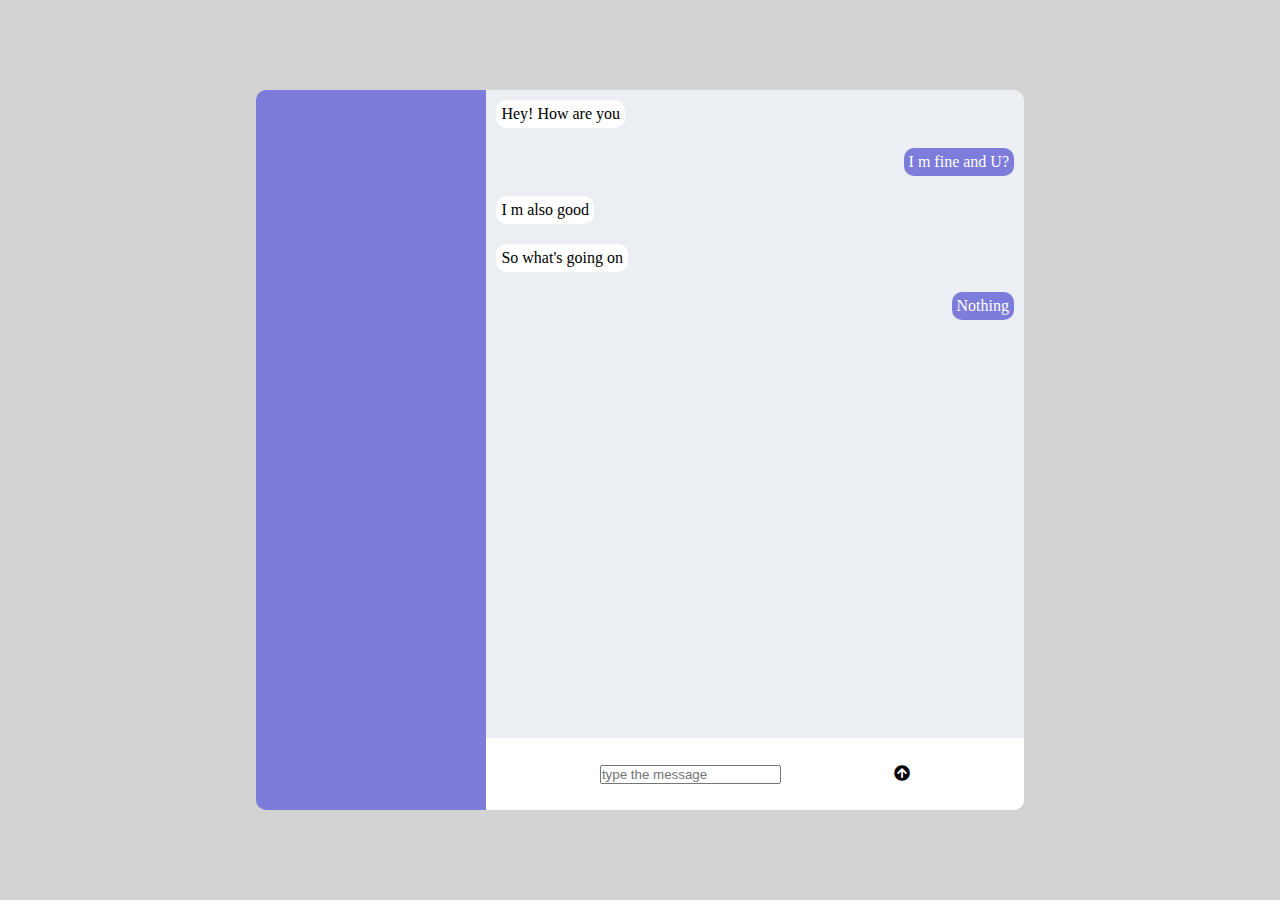
==== index.html @ 76995e73 "First step" ====
<!DOCTYPE html>
<html lang="en">
<head>
    <meta charset="UTF-8">
    <meta http-equiv="X-UA-Compatible" content="IE=edge">
    <meta name="viewport" content="width=device-width, initial-scale=1.0">
    <title>Realtime-chat-App</title>
    <link rel="stylesheet" href="style.css">
    <link rel="stylesheet" href="https://cdnjs.cloudflare.com/ajax/libs/font-awesome/5.15.4/css/all.min.css">
</head>
<body>
    <div class="content">
        <div class="chat-content">
            <div class="chat-profile">
                
            </div>
            <div class="chat-box">
                <div class="chat-list">
                 <div class="chat left">
                   Hey! How are you
                 </div>
                 <div class="chat right">
                  I m fine and U?
                 </div>
                 <div class="chat left">
                     I m also good
                 </div>
                 <div class="chat left">
                     So what's going on
                 </div>
                 <div class="chat right">
                     Nothing
                 </div>
                 
                </div>
                <div class="chat-type-box">
               <input type="text" id="send-chat" placeholder="type the message">
               <div class="send">
                <i class="fas fa-arrow-circle-up"></i>
               </div>
                </div>
            </div>
        </div>
    </div>
    <script src="script.js"></script>
</body>
</html>
---- style.css ----
*{
    box-sizing: border-box;
    margin: 0px;
    padding: 0px;
}
.content{
    height: 100vh;
    width: 100vw;
    background: lightgray;
display: flex;
justify-content: center;
align-items: center;

}
.chat-content{
height: 80%;
width: 60%;
display: flex;
 
}
.chat-profile{
    background-color: #7D7CDA;
    height: 100%;
    width: 30%;
    border-top-left-radius: 10px;
    border-bottom-left-radius: 10px;

}
.chat-box{
background: #EBEEF2;
height: 100%;
width: 70%;
border-top-right-radius: 10PX;
border-bottom-right-radius: 10px;
}
.chat-list{
height: 90%;
overflow: auto;
}
.chat{
margin: 10px;
display: flex;
align-items: center;
border-radius: 10px;
padding: 5px;
}
.left{
    background: white;
    float: left;
    clear: both;
}
.right{
background: #7d7cda;
color: white;
float: right;
clear: both;
}
.chat-type-box{
background: white;
border-bottom-right-radius: 10px;
height: 10%;
display: flex;
align-items: center;
justify-content: space-evenly;
}
#send-chat{

}
.send{

}
.fas{

}
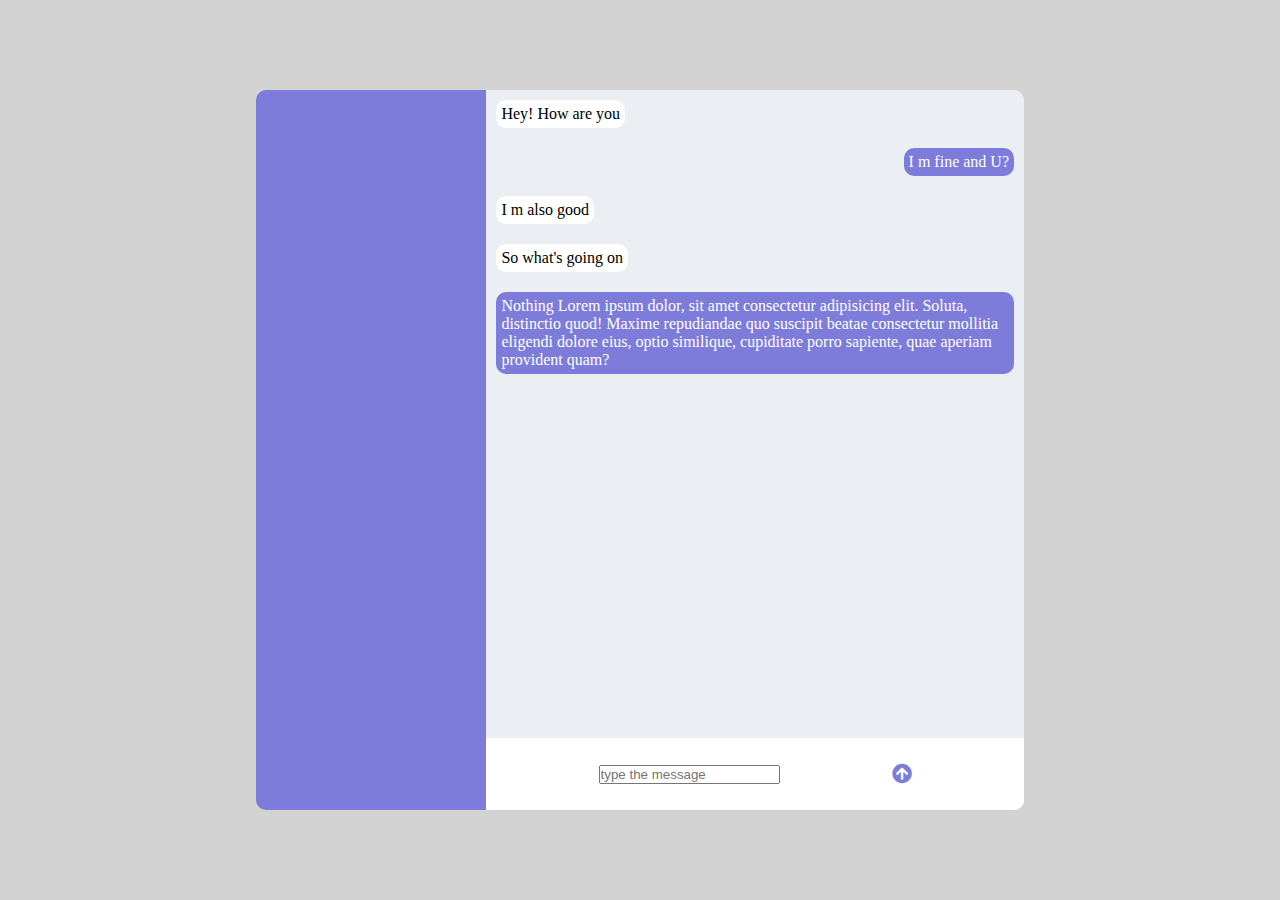
==== commit 523e7d8a: "Second commit" ====
--- a/index.html
+++ b/index.html
@@ -29,13 +29,15 @@
                      So what's going on
                  </div>
                  <div class="chat right">
-                     Nothing
+                     Nothing Lorem ipsum dolor, sit amet consectetur adipisicing elit. Soluta, distinctio 
+                     quod! Maxime repudiandae quo suscipit beatae consectetur mollitia eligendi dolore eius,
+                      optio similique, cupiditate porro sapiente, quae aperiam provident quam?
                  </div>
                  
                 </div>
                 <div class="chat-type-box">
-               <input type="text" id="send-chat" placeholder="type the message">
-               <div class="send">
+               <input type="text" id="chat" placeholder="type the message">
+               <div class="send" id="send">
                 <i class="fas fa-arrow-circle-up"></i>
                </div>
                 </div>
--- a/style.css
+++ b/style.css
@@ -35,7 +35,7 @@
 }
 .chat-list{
 height: 90%;
-overflow: auto;
+overflow-y: auto;
 }
 .chat{
 margin: 10px;
@@ -64,11 +64,19 @@
 justify-content: space-evenly;
 }
 #send-chat{
-
+outline: none;
+border: none;
+background: #ebeef2;
+height: 70%;
+width: 80%;
+border-radius: 10px;
+color: lightslategrey;
+font-size: 20px;
 }
 .send{
 
 }
 .fas{
-
+font-size: 20px;
+color: #7D7CDA;
 }
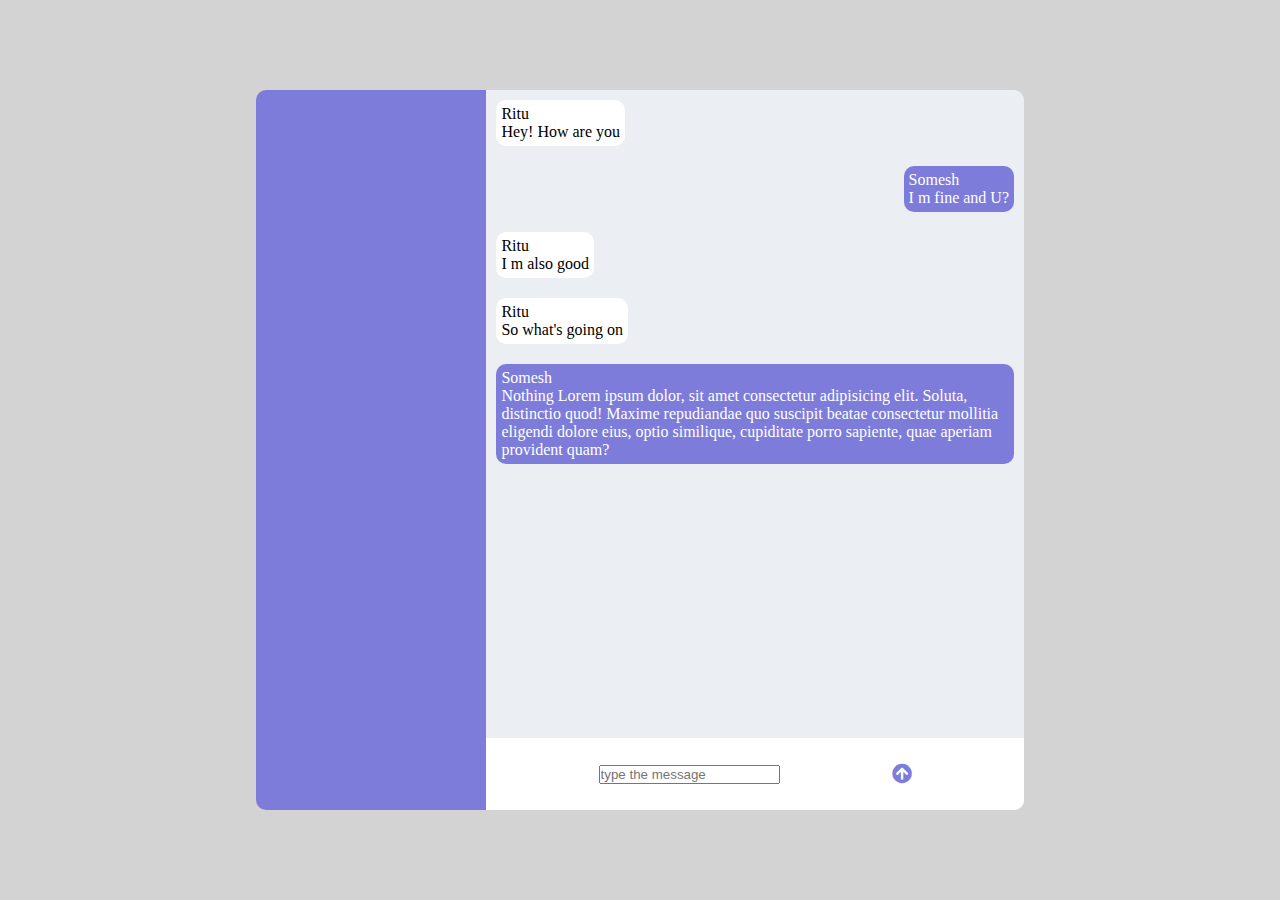
==== commit 63934b6d: "Complete UI of chat App" ====
--- a/index.html
+++ b/index.html
@@ -17,22 +17,57 @@
             <div class="chat-box">
                 <div class="chat-list">
                  <div class="chat left">
-                   Hey! How are you
+                     <div class="chat-name">
+                       Ritu
+                     </div>
+                     
+                     <div class="chat-text">
+                        Hey! How are you
+                     </div>
+                    
                  </div>
                  <div class="chat right">
-                  I m fine and U?
+                    <div class="chat-name">
+                        Somesh
+                      </div>
+                      
+                      <div class="chat-text">
+                        I m fine and U?
+                      </div>
+                
                  </div>
                  <div class="chat left">
-                     I m also good
+                    <div class="chat-name">
+                         Ritu
+                      </div>
+                      
+                      <div class="chat-text">
+                        I m also good
+                      </div>
+                    
                  </div>
                  <div class="chat left">
-                     So what's going on
+                    <div class="chat-name">
+                       Ritu
+                     </div>
+                     
+                     <div class="chat-text">
+                        So what's going on
+                     </div>
+                     
                  </div>
                  <div class="chat right">
+                    <div class="chat-name">
+                        Somesh
+                      </div>
+                      
+                      <div class="chat-text"> 
                      Nothing Lorem ipsum dolor, sit amet consectetur adipisicing elit. Soluta, distinctio 
                      quod! Maxime repudiandae quo suscipit beatae consectetur mollitia eligendi dolore eius,
                       optio similique, cupiditate porro sapiente, quae aperiam provident quam?
-                 </div>
+                    </div>
+                
+                    </div>
                  
                 </div>
                 <div class="chat-type-box">
--- a/style.css
+++ b/style.css
@@ -48,12 +48,14 @@
     background: white;
     float: left;
     clear: both;
+    display: block;
 }
 .right{
 background: #7d7cda;
 color: white;
 float: right;
 clear: both;
+display: block;
 }
 .chat-type-box{
 background: white;
@@ -80,3 +82,8 @@
 font-size: 20px;
 color: #7D7CDA;
 }
+chat-name{
+    font-size: large;
+    font-weight: bold;
+    color: black;
+}
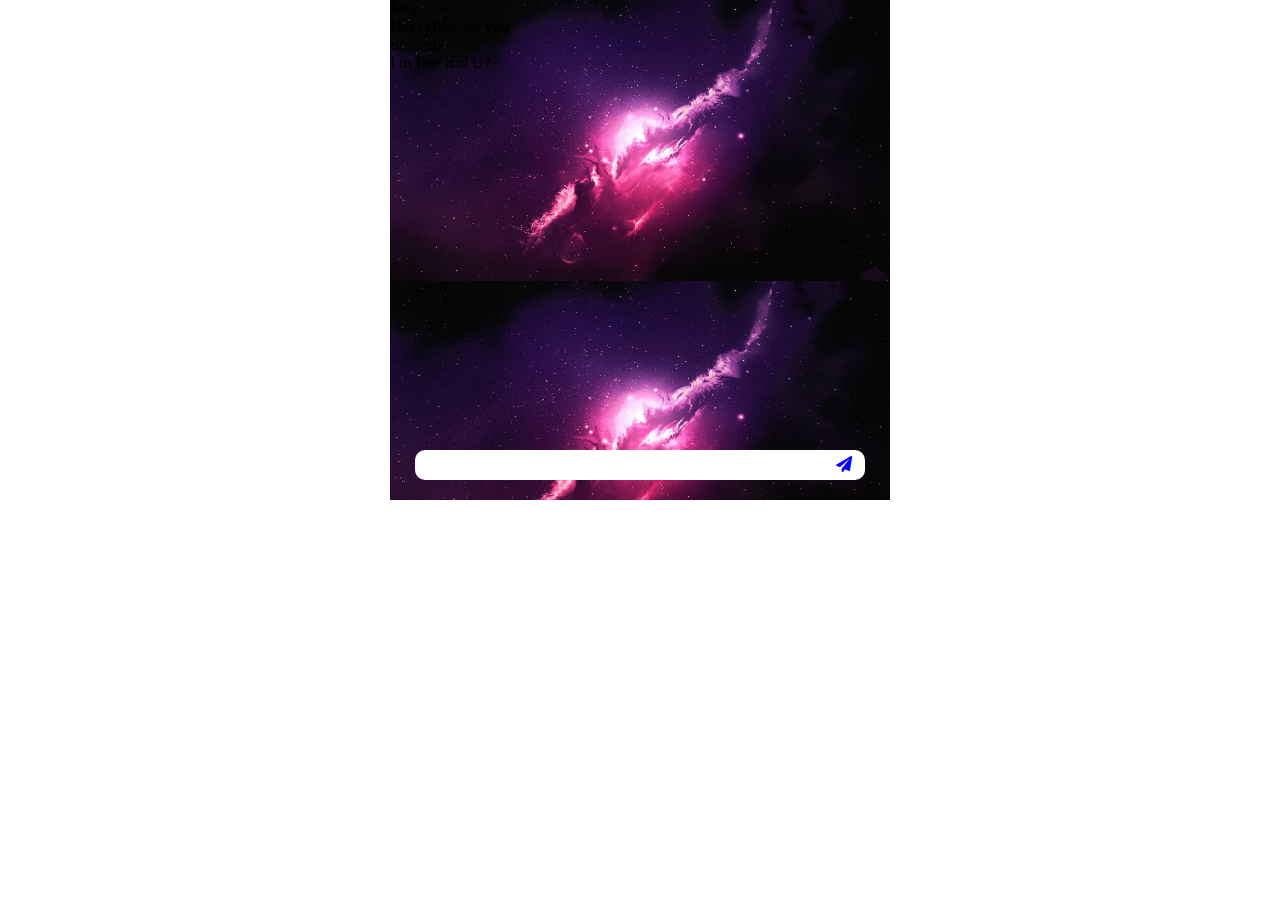
==== commit 53033158: "Complete UI of chat App" ====
--- a/index.html
+++ b/index.html
@@ -9,13 +9,10 @@
     <link rel="stylesheet" href="https://cdnjs.cloudflare.com/ajax/libs/font-awesome/5.15.4/css/all.min.css">
 </head>
 <body>
-    <div class="content">
-        <div class="chat-content">
-            <div class="chat-profile">
+    <div class=" chat-container">
+         
+            <div class="chat-box">
                 
-            </div>
-            <div class="chat-box">
-                <div class="chat-list">
                  <div class="chat left">
                      <div class="chat-name">
                        Ritu
@@ -35,49 +32,17 @@
                         I m fine and U?
                       </div>
                 
-                 </div>
-                 <div class="chat left">
-                    <div class="chat-name">
-                         Ritu
-                      </div>
-                      
-                      <div class="chat-text">
-                        I m also good
-                      </div>
-                    
-                 </div>
-                 <div class="chat left">
-                    <div class="chat-name">
-                       Ritu
-                     </div>
-                     
-                     <div class="chat-text">
-                        So what's going on
-                     </div>
-                     
-                 </div>
-                 <div class="chat right">
-                    <div class="chat-name">
-                        Somesh
-                      </div>
-                      
-                      <div class="chat-text"> 
-                     Nothing Lorem ipsum dolor, sit amet consectetur adipisicing elit. Soluta, distinctio 
-                     quod! Maxime repudiandae quo suscipit beatae consectetur mollitia eligendi dolore eius,
-                      optio similique, cupiditate porro sapiente, quae aperiam provident quam?
-                    </div>
-                
-                    </div>
-                 
+                  
+                   </div>
+                   </div>
+
+                <div class="chat-input">
+                  <input type="text" id="chat-input">
+                  <div class="send">
+                    <i class="fas fa-paper-plane"></i>
+                  </div>
                 </div>
-                <div class="chat-type-box">
-               <input type="text" id="chat" placeholder="type the message">
-               <div class="send" id="send">
-                <i class="fas fa-arrow-circle-up"></i>
-               </div>
-                </div>
-            </div>
-        </div>
+         
     </div>
     <script src="script.js"></script>
 </body>
--- a/style.css
+++ b/style.css
@@ -3,87 +3,55 @@
     margin: 0px;
     padding: 0px;
 }
-.content{
-    height: 100vh;
-    width: 100vw;
-    background: lightgray;
-display: flex;
-justify-content: center;
-align-items: center;
-
-}
-.chat-content{
-height: 80%;
-width: 60%;
-display: flex;
- 
-}
-.chat-profile{
-    background-color: #7D7CDA;
-    height: 100%;
-    width: 30%;
-    border-top-left-radius: 10px;
-    border-bottom-left-radius: 10px;
+.chat-container{
+    height: 500px;
+    width: 500px;
+    margin: auto;
+    background-image: url("a.jpg");
+    background-size: contain;
 
 }
 .chat-box{
-background: #EBEEF2;
-height: 100%;
-width: 70%;
-border-top-right-radius: 10PX;
-border-bottom-right-radius: 10px;
+height: 90%;
 }
-.chat-list{
-height: 90%;
-overflow-y: auto;
+.chat-name{
+
 }
-.chat{
-margin: 10px;
-display: flex;
-align-items: center;
-border-radius: 10px;
-padding: 5px;
+.chat-text{
+
 }
 .left{
-    background: white;
-    float: left;
-    clear: both;
-    display: block;
+
 }
 .right{
-background: #7d7cda;
-color: white;
-float: right;
-clear: both;
-display: block;
+
 }
-.chat-type-box{
+.chat-input{
 background: white;
-border-bottom-right-radius: 10px;
-height: 10%;
+width: 90%;
+border-radius: 10px;
+margin: auto;
 display: flex;
+height: 6%;
+ 
 align-items: center;
-justify-content: space-evenly;
+justify-content: space-around;
+ 
+
 }
-#send-chat{
-outline: none;
-border: none;
-background: #ebeef2;
-height: 70%;
-width: 80%;
-border-radius: 10px;
-color: lightslategrey;
-font-size: 20px;
+.chat-input input{
+    outline: none;
+    border: none;
+    height: 100%;
+    width: 85%;
+    border-top-left-radius: 10px;
+    border-bottom-left-radius: 10px;
+    /* background: lightgray; */
+
+}
+.fas{
+    color: blue;
 }
 .send{
 
-}
-.fas{
-font-size: 20px;
-color: #7D7CDA;
-}
-chat-name{
-    font-size: large;
-    font-weight: bold;
-    color: black;
-}
+}